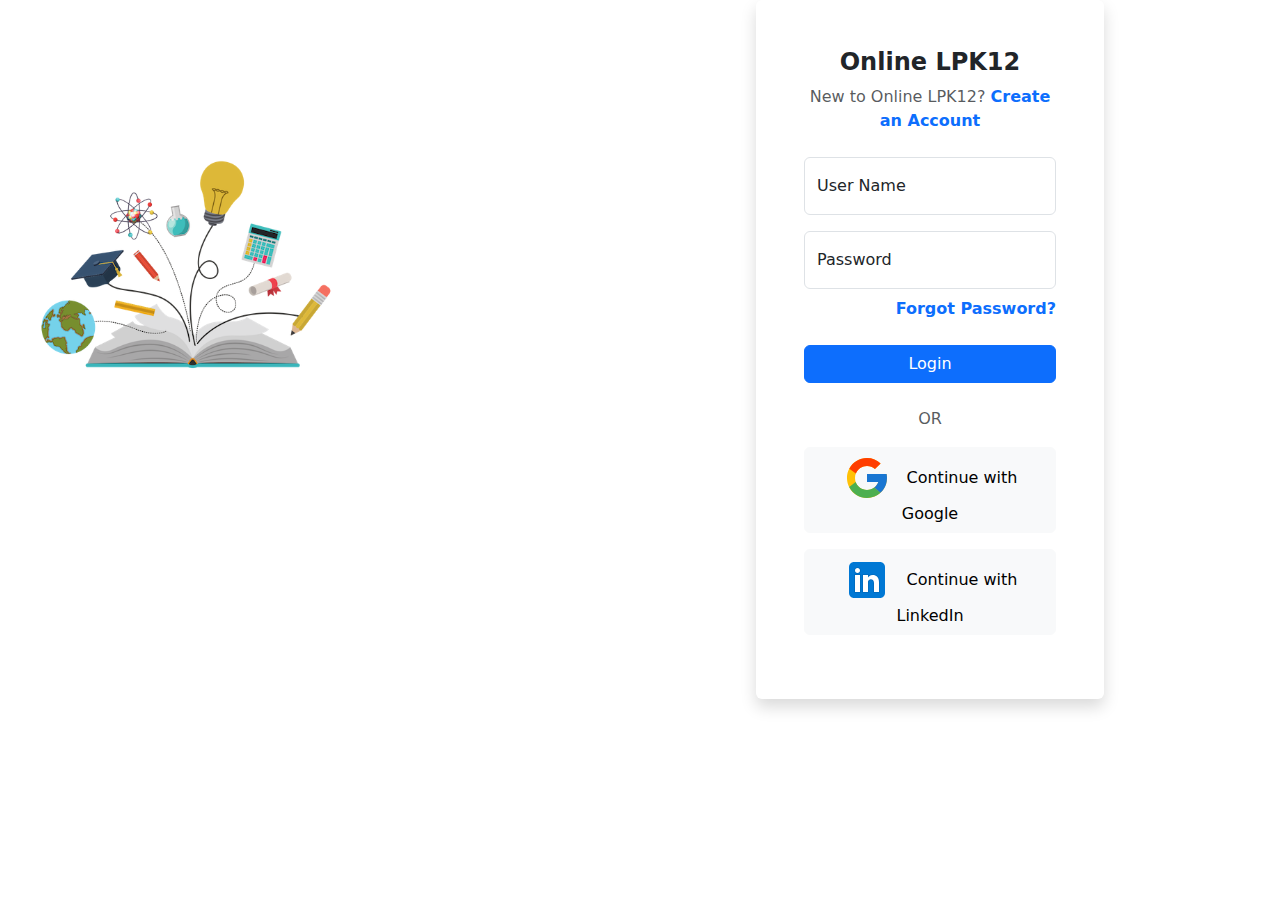
==== src/main/webapp/jsp/index.html @ 4c91bc87 "Merge 6a41a9d78a8cd5b4117b6360510a4a64afe3e171 into c48759dd6c345ee0b94c7791c6fe46f50c926ad6" ====
<!DOCTYPE html>
<html lang="en">
<head>
    <meta charset="UTF-8">
    <meta name="viewport" content="width=device-width, initial-scale=1">
    <title>Online LPK12 Course</title>
    <link href="https://cdn.jsdelivr.net/npm/bootstrap@5.3.2/dist/css/bootstrap.min.css" rel="stylesheet">
    <link rel="stylesheet" href="newstyle.css">
</head>
<body>

    <section class="wrapper">
        <div class="row container">
            <div class="col-4" style="margin-top: 10rem; align-items: center;">
                <img src="../images/bg.png" class="img-fluid" height="2500px" width="2000px"/>
            </div>
            <div class="col-sm-8 offset-sm-2 col-lg-6 offset-lg-3 col-xl-4 offset-xl-4 text-center ms-auto">
                <form class="rounded bg-white shadow p-5" id="form" method="post">
                    <h3 class="text-dark fw-bolder fs-4 mb-2">Online LPK12</h3>
                    <div class="fw-normal text-muted mb-4">
                        New to Online LPK12? <a href="register.html" class="text-primary fw-bold text-decoration-none">Create an Account</a>
                    </div>
                    <div class="form-floating mb-3">
                        <input type="text" class="form-control" id="username" placeholder="UserName">
                        <label for="username">User Name</label>
                      </div>
                      <div class="form-floating">
                        <input type="password" class="form-control" id="password" placeholder="Password">
                        <label for="password">Password</label>
                      </div>
                      <div class="mt-2 text-end">
                        <a href="#" class="text-primary fw-bold text-decoration-none">Forgot Password?</a>
                      </div>
                      <button type="submit" class="btn btn-primary submit_btn w-100 my-4">Login</button>

                      <div class="text-center text-muted text-uppercase mb-3">Or</div>

                      <a href="#" class="btn btn-light login_with w-100 mb-3">
                        <img src="../images/google-icon.svg" class="img-fluid me-3">Continue with Google</a>

                        <a href="#" class="btn btn-light login_with w-100 mb-3">
                            <img src="../images/linkedin-icon.svg" class="img-fluid me-3">Continue with LinkedIn</a>
                </form>
            </div>
        </div>
    </section>
</body>
<script type="text/javascript">
    var form=document.getElementById('form');
    form.addEventListener('submit',function(e){
      e.preventDefault()
      var username=document.getElementById('username').value;
      var password=document.getElementById('password').value;
      //fetch post request
      //const corsProxy = "https://onlinelpk12-corsproxy.herokuapp.com/";
      const signInAPI = "https://localhost:7155/api/auth/signin";
      fetch(signInAPI,{
        method:'POST',
        body: JSON.stringify({
            "username":username,
            "password":password
        }),
        headers:{
          'Content-Type':'application/json; charset=UTF-8'
        }
      }).then(function(response){
        var resp=response.json();
        console.log(resp)
        if(response.status==200){
            resp.then((data)=>{
                sessionStorage.setItem("username",data.content.username)
                sessionStorage.setItem("userId",data.content.id)
		sessionStorage.setItem("token",data.content.accessToken)
                console.log(sessionStorage.getItem("userId"))	
              	if(data.roles=="ROLE_TEACHER"){
		  sessionStorage.setItem("userRole","Teacher")
              	  location.href='hometeacher.jsp'
              	}
              	else if(data.roles=='ROLE_STUDENT'){
		  sessionStorage.setItem("userRole","Student")
              	  location.href='lessonslist.html'
              	}
            })
        }
        else{
            if(response.status==404){
                resp.then((data)=>{
                    alert(data.message)
                })
            }
            else if (response.status=401){
            	resp.then((data)=>{
            		alert(data.message)
            	})
            }
        }
    }).then(function(data){
    });
})
</script>
</html>
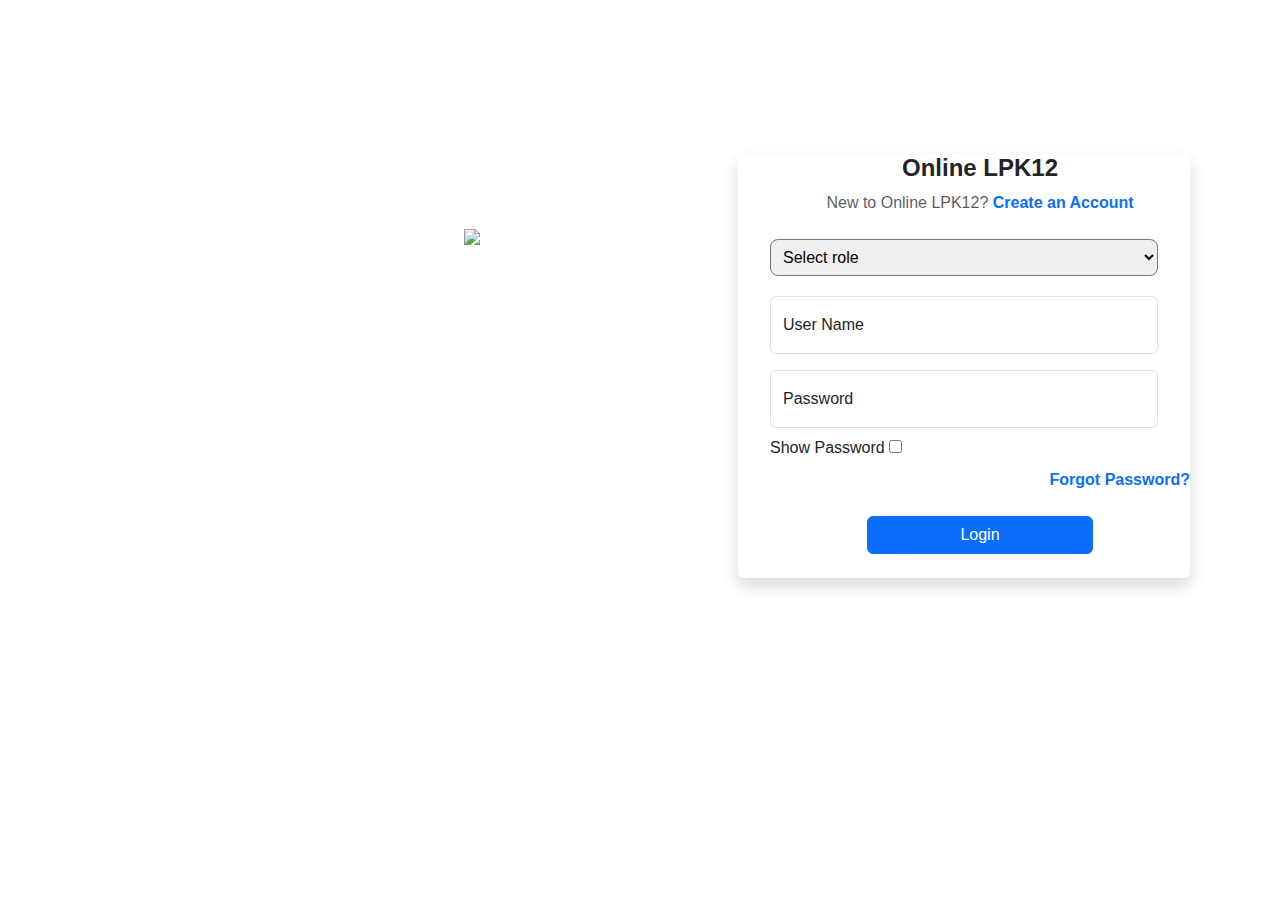
==== commit 86a727d5: "Merge d5493c8efbb1cdd0f74a137b59890fb93d8c0bc8 into c48759dd6c345ee0b94c7791c6fe46f50c926ad6" ====
--- a/src/main/webapp/jsp/index.html
+++ b/src/main/webapp/jsp/index.html
@@ -97,5 +97,21 @@
     }).then(function(data){
     });
 })
+
+	const usernameStoredInSession = sessionStorage.getItem("username");
+	const userRoleStoredInSession = sessionStorage.getItem("UserRole");
+	const tokenStoredInSession = sessionStorage.getItem("token")
+
+	function validateRoutes() {
+		console.log('sometidng')
+		if (!tokenStoredInSession) {
+	        window.location.href = "login.html"; // Redirect to login page if no token
+			alert('You are already Logged In, please logout to signIn with a new account')
+	    }
+		
+		
+	}
+	
+	document.addEventListener("DOMContentLoaded", validateRoutes);
 </script>
 </html>